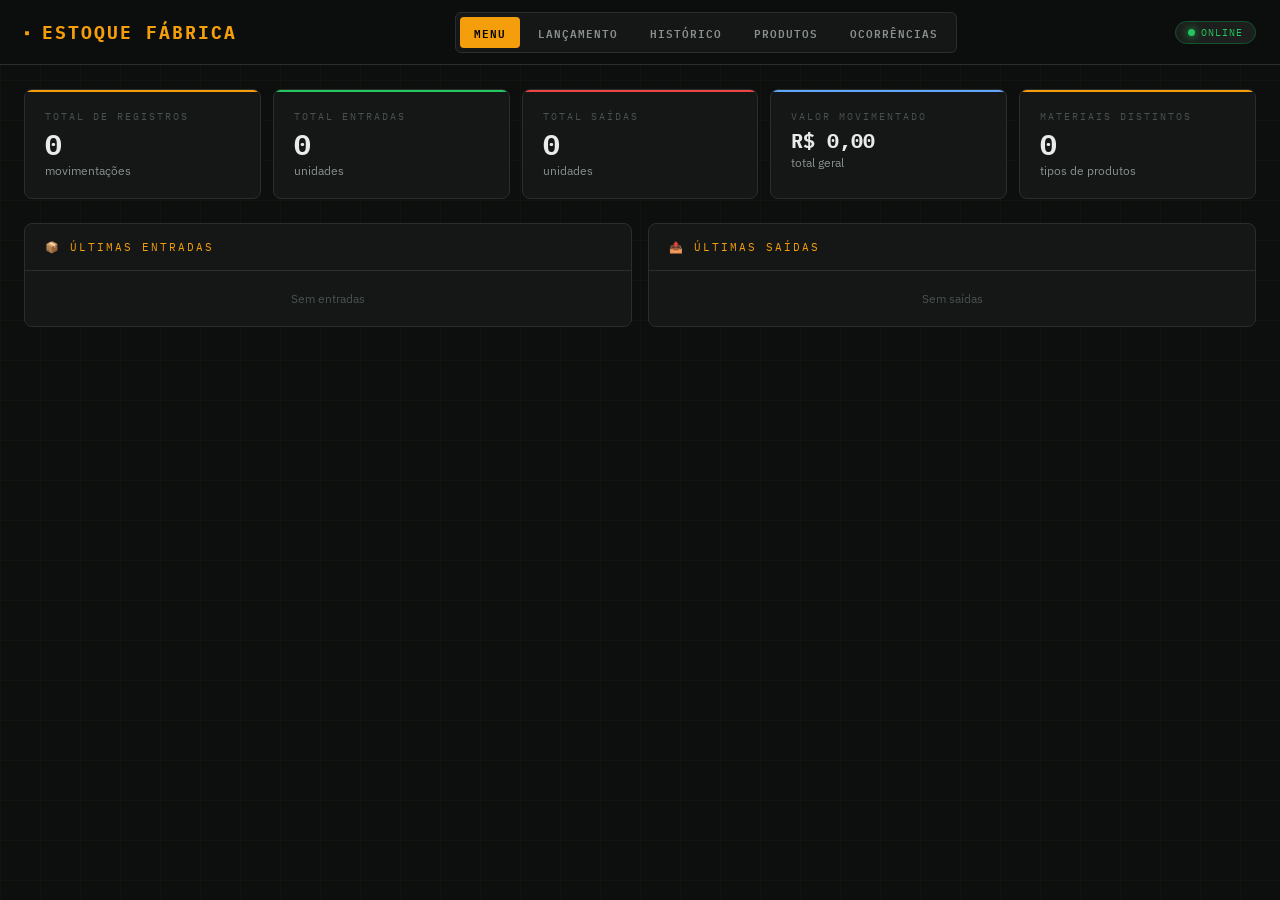
==== cse2/CEF.html @ adb7f8b7 "terceiro" ====
<!DOCTYPE html>
<html lang="pt-BR">

<head>
  <meta charset="UTF-8">
  <meta name="viewport" content="width=device-width, initial-scale=1.0">
  <title>CEF</title>
  <link
    href="https://fonts.googleapis.com/css2?family=IBM+Plex+Mono:wght@400;500;600;700&family=IBM+Plex+Sans:wght@300;400;500;600&display=swap"
    rel="stylesheet">
  <link rel="stylesheet" href="cse2style.css">
</head>

<body>
  <div class="app">

    <!-- HEADER -->
    <header>
      <div class="header-inner">
        <div class="logo">ESTOQUE FÁBRICA</div>
        <div class="tabs">
          <button class="tab active" onclick="switchTab('dashboard')">Menu</button>
          <button class="tab" onclick="switchTab('lancamento')">Lançamento</button>
          <button class="tab" onclick="switchTab('historico')">Histórico</button>
          <button class="tab" onclick="switchTab('produtos')">Produtos</button>
          <button class="tab" onclick="switchTab('ocorrencias')">Ocorrências<span class="tab-badge" id="badgeOcorrencias" style="display:none">0</span></button>
        </div>
        <div style="display:flex;align-items:center;gap:8px">
          <div class="pending-badge" id="pendingBadge">⏳ <span id="pendingCount">0</span> pendentes</div>
          <div class="status-badge" id="statusBadge">
            <div class="status-dot"></div>
            <span id="statusText">Verificando...</span>
          </div>
        </div>
      </div>
    </header>

    <!-- MAIN -->
    <div class="main">

      <!-- DASHBOARD -->
      <div id="panel-dashboard" class="panel active">
        <div class="stats-grid" id="statsGrid"></div>

        <div style="display:grid;grid-template-columns:1fr 1fr;gap:16px;margin-bottom:24px">
          <div class="table-wrapper">
            <div class="table-header">
              <span class="table-title">📦 Últimas Entradas</span>
            </div>
            <div class="overflow-x">
              <table id="tblEntradas">
                <tbody></tbody>
              </table>
            </div>
          </div>
          <div class="table-wrapper">
            <div class="table-header">
              <span class="table-title">📤 Últimas Saídas</span>
            </div>
            <div class="overflow-x">
              <table id="tblSaidas">
                <tbody></tbody>
              </table>
            </div>
          </div>
        </div>
      </div>

      <!-- LANCAMENTO -->
      <div id="panel-lancamento" class="panel">
        <div class="form-card">
          <div class="form-title">Entrada e Saída</div>
          <div class="form-grid">
            <div class="form-group">
              <label>Tipo <span class="required">*</span></label>
              <div class="radio-group">
                <label class="radio-btn entrada checked" id="rb-entrada">
                  <input type="radio" name="tipo" value="Entrada" checked onchange="updateRadio()">
                  ▲ Entrada
                </label>
                <label class="radio-btn saida" id="rb-saida">
                  <input type="radio" name="tipo" value="Saída" onchange="updateRadio()">
                  ▼ Saída
                </label>
              </div>
            </div>
            <div class="form-group">
              <label>Data <span class="required">*</span></label>
              <input type="datetime-local" id="f-data">
            </div>
            <div class="form-group"> <!--Quem cadastrou-->
              <label>Quem cadastrou <span class="required">*</span></label>
              <input type="text" id="f-quem" placeholder="Nome do responsável" list="listQuem">
              <datalist id="listQuem"></datalist>
            </div>
            <div class="form-group"> <!--Fornecedor-->
              <label>Fornecedor</label>
              <input type="text" id="f-fornecedor" placeholder="Nome do fornecedor" list="listFornecedor">
              <datalist id="listFornecedor"></datalist>
            </div>
            <div class="form-group"> <!--Quem Recebeu-->
              <label>Quem Recebeu</label>
              <input type="text" id="f-recebeu" placeholder="Nome de quem recebeu" list="listRecebeu">
              <datalist id="listRecebeu"></datalist>
            </div>
            <div class="form-group"> <!--Local do Estoque-->
              <label>Local do Estoque <span class="required">*</span></label>
              <input type="text" id="f-local" placeholder="Ex: Galpão A, Prateleira 3" list="listLocal">
              <datalist id="listLocal"></datalist>
            </div>
            <div class="form-group"> <!--Material-->
              <label>Material <span class="required">*</span></label>
              <input type="text" id="f-material" placeholder="Nome do material" list="listMaterial"
                oninput="autoFillType()">
              <datalist id="listMaterial"></datalist>
            </div>
            <div class="form-group"> <!--Tipo do Material-->
              <label>Tipo do Material <span class="required">*</span></label>
              <input type="text" id="f-tipo" placeholder="Ex: Peça, Ferramenta, EPI" list="listTipo">
              <datalist id="listTipo"></datalist>
            </div>
            <div class="form-group"> <!--Modo de Quantidade-->
              <label>Modo de Quantidade <span class="required">*</span></label>
              <select id="f-modo-qtd" onchange="toggleModoQtd()">
                <option value="unidade">Por Unidade Avulsa</option>
                <option value="pacote">Por Pacote Fechado</option>
              </select>
            </div>
            <div class="form-group" id="group-pacotes" style="display:none"> <!--Qtd. de Pacotes-->
              <label>Qtd. de Pacotes <span class="required">*</span></label>
              <input type="number" id="f-pacotes" placeholder="0" min="0" oninput="calcTotalQtd()">
            </div>
            <div class="form-group" id="group-unid-pacote" style="display:none"> <!--Unids. por Pacote-->
              <label>Unids. por Pacote <span class="required">*</span></label>
              <input type="number" id="f-unid-pacote" placeholder="0" min="0" oninput="calcTotalQtd()">
            </div>
            <div class="form-group"> <!--Unidades Totais-->
              <label>Unidades Totais <span class="required">*</span></label>
              <input type="number" id="f-qtd" placeholder="0" min="1" oninput="calcUnitario()">
            </div>
            <div class="form-group"> <!--Valor Total-->
              <label>Valor Total (R$)</label>
              <input type="number" id="f-vtotal" placeholder="0,00" step="0.01" min="0" oninput="calcUnitario()">
            </div>
            <div class="form-group"> <!--Valor Unitário-->
              <label>Valor Unitário (R$) <span
                  style="font-size:8px;letter-spacing:1px;color:var(--text-muted)">(auto)</span></label>
              <input type="number" id="f-vunit" placeholder="0,00" step="0.01" min="0" readonly style="opacity:0.7">
            </div>
            <div class="form-group"> <!--Observações-->
              <label>Observações / Quem retirou</label>
              <input type="text" id="f-obs" placeholder="Notas adicionais...">
            </div>
          </div>
          <div style="display:flex;gap:8px"> <!--Botões de Salvar e Limpar-->
            <button class="btn btn-primary" id="btnSalvar" onclick="salvarLancamento()"
              style="position:relative;overflow:hidden">
              <span class="btn-text">✓ Salvar Lançamento</span>
              <span class="btn-loader"><span class="spinner-sm"></span> Salvando...</span>
            </button>
            <button class="btn" onclick="limparForm()">↺ Limpar</button>
          </div>
        </div>
      </div>

      <!-- HISTORICO -->
      <div id="panel-historico" class="panel">
        <div class="table-wrapper">
          <div class="table-header">
            <div style="display:flex; align-items:center; gap: 15px;">
              <span class="table-title">Histórico de Movimentações</span>
              <button class="btn btn-clear-filters" onclick="triggerSincronizar()"
                style="padding: 5px 12px; font-size: 13px;">
                ⟳ Sincronizar Nuvem
              </button>
            </div>
            <span class="record-count" id="recordCount">0 registros</span>
          </div>
          <div class="filters-bar">
            <div class="filter-group">
              <span class="filter-label">Busca</span>
              <input class="filter-input" id="flt-search" placeholder="Material, responsável..."
                oninput="renderHistorico()">
            </div>
            <div class="filter-group">
              <span class="filter-label">Tipo</span>
              <select class="filter-input" id="flt-tipo" onchange="renderHistorico()">
                <option value="">Todos</option>
                <option>Entrada</option>
                <option>Saída</option>
              </select>
            </div>
            <div class="filter-group">
              <span class="filter-label">Local</span>
              <select class="filter-input" id="flt-local" onchange="renderHistorico()">
                <option value="">Todos</option>
              </select>
            </div>
            <div class="filter-group">
              <span class="filter-label">Responsável</span>
              <select class="filter-input" id="flt-quem" onchange="renderHistorico()">
                <option value="">Todos</option>
              </select>
            </div>
            <div class="filter-group">
              <span class="filter-label">Material</span>
              <select class="filter-input" id="flt-material" onchange="renderHistorico()">
                <option value="">Todos</option>
              </select>
            </div>
            <div class="filter-group">
              <span class="filter-label">Data início</span>
              <input class="filter-input" type="date" id="flt-dtinicio" oninput="renderHistorico()">
            </div>
            <div class="filter-group">
              <span class="filter-label">Data fim</span>
              <input class="filter-input" type="date" id="flt-dtfim" oninput="renderHistorico()">
            </div>
            <button class="btn btn-clear-filters btn" onclick="clearFilters()">✕ Limpar Filtros</button>
          </div>
          <div class="overflow-x">
            <table id="tblHistorico">
              <thead>
                <tr>
                  <th onclick="sortTable('data')">Data <span class="sort-arrow">↕</span></th>
                  <th onclick="sortTable('tipo')">Tipo <span class="sort-arrow">↕</span></th>
                  <th onclick="sortTable('quem')">Responsável <span class="sort-arrow">↕</span></th>
                  <th onclick="sortTable('fornecedor')">Fornecedor <span class="sort-arrow">↕</span></th>
                  <th onclick="sortTable('quemRecebeu')">Recebeu <span class="sort-arrow">↕</span></th>
                  <th onclick="sortTable('quemCadastrou')">Cadastrou <span class="sort-arrow">↕</span></th>
                  <th onclick="sortTable('local')">Local <span class="sort-arrow">↕</span></th>
                  <th onclick="sortTable('material')">Material <span class="sort-arrow">↕</span></th>
                  <th onclick="sortTable('tipoMaterial')">Tipo Mat. <span class="sort-arrow">↕</span></th>
                  <th onclick="sortTable('qtd_pacotes')">Pacotes <span class="sort-arrow">↕</span></th>
                  <th onclick="sortTable('qtd')">Qtd <span class="sort-arrow">↕</span></th>
                  <th onclick="sortTable('vunit')">V. Unit. <span class="sort-arrow">↕</span></th>
                  <th onclick="sortTable('vtotal')">V. Total <span class="sort-arrow">↕</span></th>
                  <th>Obs.</th>
                  <th></th>
                </tr>
              </thead>
              <tbody id="tblHistoricoBody"></tbody>
            </table>
          </div>
          <div id="emptyHistorico" class="empty-state" style="display:none">
            <div class="empty-icon">📋</div>
            <div class="empty-text">Nenhum registro encontrado</div>
          </div>
        </div>
      </div>

      <!-- PRODUTOS -->
      <div id="panel-produtos" class="panel">
        <div style="margin-bottom:16px;display:flex;gap:10px;align-items:center;flex-wrap:wrap">
          <div class="filter-group">
            <span class="filter-label">Filtrar produto</span>
            <input class="filter-input" id="flt-produto" placeholder="Buscar produto..." oninput="renderProdutos()"
              style="min-width:240px">
          </div>
          <div class="filter-group">
            <span class="filter-label">Tipo</span>
            <select class="filter-input" id="flt-tipo-prod" onchange="renderProdutos()">
              <option value="">Todos</option>
            </select>
          </div>
          <div class="filter-group">
            <span class="filter-label">Local</span>
            <select class="filter-input" id="flt-local-prod" onchange="renderProdutos()">
              <option value="">Todos</option>
            </select>
          </div>
        </div>
        <div id="productGrid" class="product-grid"></div>
        <div id="emptyProdutos" class="empty-state" style="display:none">
          <div class="empty-icon">📦</div>
          <div class="empty-text">Nenhum produto encontrado</div>
        </div>
      </div>

      <!-- OCORRÊNCIAS -->
      <div id="panel-ocorrencias" class="panel">
        <div style="margin-bottom:20px">
          <div style="font-family:var(--font-mono);font-size:11px;letter-spacing:3px;text-transform:uppercase;color:var(--amber);margin-bottom:6px">Ocorrências de Estoque</div>
          <div style="font-size:13px;color:var(--text-dim)">Produtos que atingiram o nível de alerta configurado. Configure os limites nos cards da aba Produtos ⚙</div>
        </div>
        <div id="ocorrenciasContainer"></div>
      </div>

    </div><!-- /main -->
  </div><!-- /app -->

  <!-- LOADING OVERLAY -->
  <div class="loading-overlay" id="loadingOverlay">
    <div class="spinner"></div>
    <div class="loading-text" id="loadingText">Sincronizando...</div>
  </div>

  <!-- TOAST CONTAINER -->
  <div class="toast-container" id="toastContainer"></div>

  <!-- MODAL CONFIRM -->
  <div class="modal-overlay" id="modalOverlay">
    <div class="modal">
      <div class="modal-title" id="modalTitle">Confirmar</div>
      <div class="modal-text" id="modalText"></div>
      <div id="deleteReasonGroup" style="display:none;margin-bottom:16px">
        <label
          style="font-family:var(--font-mono);font-size:10px;letter-spacing:2px;text-transform:uppercase;color:var(--text-dim);margin-bottom:6px;display:block">Motivo
          da Exclusão <span style="color:var(--amber)">*</span></label>
        <textarea id="deleteReason" rows="3" placeholder="Informe o motivo da exclusão..."
          style="width:100%;background:var(--surface2);border:1px solid var(--border2);border-radius:4px;color:var(--text);font-family:var(--font-sans);font-size:14px;padding:10px 12px;outline:none;resize:vertical"></textarea>
      </div>
      <div class="modal-actions">
        <button class="btn" onclick="closeModal()">Cancelar</button>
        <button class="btn btn-danger" id="modalConfirmBtn">Confirmar</button>
      </div>
    </div>
  </div>

  <!-- MODAL BAIXA RÁPIDA -->
  <div class="modal-overlay" id="modalBaixaRapida">
    <div class="modal">
      <div class="modal-title">▼ Baixa Rápida</div>
      <div class="modal-produto-info">
        <div id="lblBaixaProduto">—</div>
        <div class="modal-saldo-info" id="lblBaixaSaldo"></div>
      </div>
      <div class="modal-form-group">
        <label>Quantidade <span class="required">*</span></label>
        <input type="number" id="inpBaixaQtd" min="1" placeholder="0">
      </div>
      <div class="modal-form-group">
        <label>Motivo <span class="required">*</span></label>
        <select id="selBaixaMotivo" onchange="toggleMotivoPerdaDescarte()">
          <option value="Venda">Venda</option>
          <option value="Consumo interno">Consumo interno</option>
          <option value="Descarte">Descarte</option>
          <option value="Perda">Perda</option>
          <option value="Transferência">Transferência</option>
          <option value="Outro">Outro</option>
        </select>
      </div>
      <div class="modal-form-group" id="grupoPerdaMotivo" style="display:none">
        <label>Descreva o motivo <span class="required">*</span></label>
        <textarea id="inpMotivoPerda" rows="3" placeholder="Descreva o motivo da perda ou descarte..."
          style="width:100%;background:var(--surface2);border:1px solid var(--border2);border-radius:4px;color:var(--text);font-family:var(--font-sans);font-size:14px;padding:10px 12px;outline:none;resize:vertical"></textarea>
      </div>
      <div class="modal-form-group">
        <label>Quem realizou <span class="required">*</span></label>
        <input type="text" id="inpBaixaQuem" placeholder="Nome do responsável">
        <div class="modal-operador-hint">Será lembrado automaticamente nas próximas baixas</div>
      </div>
      <div class="modal-actions">
        <button class="btn" onclick="fecharModalBaixa()">Cancelar</button>
        <button class="btn btn-danger" onclick="confirmarBaixaRapida()">▼ Confirmar Baixa</button>
      </div>
    </div>
  </div>

  <!-- MODAL MOVER PRODUTO -->
  <div class="modal-overlay" id="modalMoverProduto">
    <div class="modal">
      <div class="modal-title">↔ Mover para outro Local</div>
      <div class="modal-produto-info">
        <div id="lblMoverProduto">—</div>
        <div class="modal-saldo-info" id="lblMoverSaldo"></div>
      </div>
      <div class="modal-form-group">
        <label>Local de destino <span class="required">*</span></label>
        <input type="text" id="inpMoverDestino" placeholder="Ex: Galpão B, Prateleira 2" list="listMoverDestino">
        <datalist id="listMoverDestino"></datalist>
      </div>
      <div class="modal-form-group">
        <label>Quantidade <span class="required">*</span></label>
        <input type="number" id="inpMoverQtd" min="1" placeholder="0">
      </div>
      <div class="modal-form-group">
        <label>Quem realizou <span class="required">*</span></label>
        <input type="text" id="inpMoverQuem" placeholder="Nome do responsável">
      </div>
      <div class="modal-actions">
        <button class="btn" onclick="fecharModalMover()">Cancelar</button>
        <button class="btn btn-primary" onclick="confirmarMoverProduto()">↔ Confirmar Movimentação</button>
      </div>
    </div>
  </div>

  <!-- MODAL CONFIG ALERTA -->
  <div class="modal-overlay" id="modalConfigAlerta">
    <div class="modal">
      <div class="modal-title">⚙ Configurar Alerta de Estoque</div>
      <div class="modal-produto-info">
        <div id="lblConfigProduto">—</div>
      </div>
      <div class="modal-form-group">
        <label>🟡 Estoque Médio (aviso amarelo)</label>
        <input type="number" id="inpEstoqueMedio" min="0" placeholder="Ex: 50 unidades">
      </div>
      <div class="modal-form-group">
        <label>🔴 Estoque Mínimo (aviso vermelho)</label>
        <input type="number" id="inpEstoqueMinimo" min="0" placeholder="Ex: 10 unidades">
        <div class="modal-operador-hint">O mínimo deve ser menor que o médio. Deixe 0 para desativar.</div>
      </div>
      <div class="modal-actions">
        <button class="btn" onclick="fecharModalConfigAlerta()">Cancelar</button>
        <button class="btn btn-primary" onclick="salvarConfigAlerta()">✓ Salvar Configuração</button>
      </div>
    </div>
  </div>

  <script>
    window.APP_CONFIG = {
      SCRIPT_URL: 'https://script.google.com/macros/s/AKfycbzh4ucs8VTvk749bTswvAqZ4L0ATHE8vzI-4CBmmn8ItJ1oKh1hGVWskg0-gj6vvaP3/exec',
      CACHE_KEY: 'estoque_cef_v1',
      PENDING_KEY: 'estoque_cef_pending',
      ORIGEM: 'CEF'
    };
  </script>
  <script src="js/ui.js"></script>
  <script src="js/storage.js"></script>
  <script src="js/api.js"></script>
  <script src="js/app.js"></script>
  <script src="js/ocorrencias_estoque.js"></script>
</body>

</html>
---- cse2/cse2style.css ----
:root {
    --bg: #0d0f0e;
    --surface: #141716;
    --surface2: #1c1f1d;
    --surface3: #232725;
    --border: #2a2e2c;
    --border2: #353a38;
    --amber: #f59e0b;
    --amber-dim: #92600a;
    --amber-glow: rgba(245, 158, 11, 0.12);
    --green: #22c55e;
    --green-dim: #14532d;
    --green-glow: rgba(34, 197, 94, 0.1);
    --red: #ef4444;
    --red-dim: #7f1d1d;
    --red-glow: rgba(239, 68, 68, 0.1);
    --text: #e8ebe9;
    --text-dim: #8a918d;
    --text-muted: #4a524e;
    --font-mono: 'IBM Plex Mono', monospace;
    --font-sans: 'IBM Plex Sans', sans-serif;
}

* {
    box-sizing: border-box;
    margin: 0;
    padding: 0;
}

body {
    background: var(--bg);
    color: var(--text);
    font-family: var(--font-sans);
    min-height: 100vh;
    overflow-x: hidden;
}

/* GRID BACKGROUND */
body::before {
    content: '';
    position: fixed;
    inset: 0;
    background-image:
        linear-gradient(rgba(245, 158, 11, 0.03) 1px, transparent 1px),
        linear-gradient(90deg, rgba(245, 158, 11, 0.03) 1px, transparent 1px);
    background-size: 40px 40px;
    pointer-events: none;
    z-index: 0;
    animation: pulse-rotate 100s linear infinite;
}

.app {
    position: relative;
    z-index: 1;
}

/* HEADER */
header {
    border-bottom: 1px solid var(--border);
    background: rgba(13, 15, 14, 0.95);
    backdrop-filter: blur(12px);
    position: sticky;
    top: 0;
    z-index: 100;
    padding: 0 24px;
}

.header-inner {
    max-width: 1400px;
    margin: 0 auto;
    display: flex;
    align-items: center;
    justify-content: space-between;
    height: 64px;
    gap: 16px;
}

.logo {
    font-family: var(--font-mono);
    font-size: 18px;
    font-weight: 700;
    color: var(--amber);
    letter-spacing: 2px;
    display: flex;
    align-items: center;
    gap: 10px;
}

.logo::before {
    content: '▪';
    font-size: 10px;
    color: var(--amber);
    animation: pulse 2s infinite;
}

@keyframes pulse {

    0%,
    100% {
        opacity: 1
    }

    50% {
        opacity: 0.3
    }
}

.header-actions {
    display: flex;
    gap: 8px;
    align-items: center;
}

/* TABS */
.tabs {
    display: flex;
    gap: 4px;
    background: var(--surface);
    border: 1px solid var(--border);
    border-radius: 6px;
    padding: 4px;
}

.tab {
    font-family: var(--font-mono);
    font-size: 11px;
    font-weight: 600;
    letter-spacing: 1px;
    text-transform: uppercase;
    padding: 6px 14px;
    border-radius: 4px;
    border: none;
    background: transparent;
    color: var(--text-dim);
    cursor: pointer;
    transition: all 0.15s;
}

.tab.active {
    background: var(--amber);
    color: #000;
}

.tab:hover:not(.active) {
    color: var(--text);
    background: var(--surface3);
}

/* BUTTONS */
.btn {
    font-family: var(--font-mono);
    font-size: 11px;
    font-weight: 600;
    letter-spacing: 1px;
    text-transform: uppercase;
    padding: 8px 16px;
    border-radius: 4px;
    border: 1px solid var(--border2);
    background: var(--surface2);
    color: var(--text-dim);
    cursor: pointer;
    transition: all 0.15s;
    display: flex;
    align-items: center;
    gap: 6px;
    white-space: nowrap;
}

.btn:hover {
    border-color: var(--amber);
    color: var(--amber);
    background: var(--amber-glow);
}

.btn-primary {
    background: var(--amber);
    color: #000;
    border-color: var(--amber);
    font-weight: 700;
}

.btn-primary:hover {
    background: #fbbf24;
    border-color: #fbbf24;
    color: #000;
}

.btn-danger {
    border-color: var(--red-dim);
}

.btn-danger:hover {
    border-color: var(--red);
    color: var(--red);
    background: var(--red-glow);
}

.btn-import {
    border-color: var(--green-dim);
}

.btn-import:hover {
    border-color: var(--green);
    color: var(--green);
    background: var(--green-glow);
}

/* MAIN */
.main {
    max-width: 1400px;
    margin: 0 auto;
    padding: 24px;
}

/* PANELS */
.panel {
    display: none;
    animation: fadeIn 0.2s ease;
}

.panel.active {
    display: block;
}

@keyframes fadeIn {
    from {
        opacity: 0;
        transform: translateY(4px)
    }

    to {
        opacity: 1;
        transform: translateY(0)
    }
}

/* DASHBOARD CARDS */
.stats-grid {
    display: grid;
    grid-template-columns: repeat(auto-fit, minmax(200px, 1fr));
    gap: 12px;
    margin-bottom: 24px;
}

.stat-card {
    background: var(--surface);
    border: 1px solid var(--border);
    border-radius: 8px;
    padding: 20px;
    position: relative;
    overflow: hidden;
}

.stat-card::before {
    content: '';
    position: absolute;
    top: 0;
    left: 0;
    right: 0;
    height: 2px;
}

.stat-card.amber::before {
    background: var(--amber);
}

.stat-card.green::before {
    background: var(--green);
}

.stat-card.red::before {
    background: var(--red);
}

.stat-card.blue::before {
    background: #60a5fa;
}

.stat-label {
    font-family: var(--font-mono);
    font-size: 10px;
    letter-spacing: 2px;
    text-transform: uppercase;
    color: var(--text-muted);
    margin-bottom: 8px;
}

.stat-value {
    font-family: var(--font-mono);
    font-size: 28px;
    font-weight: 700;
    color: var(--text);
    line-height: 1;
}

.stat-sub {
    font-size: 12px;
    color: var(--text-dim);
    margin-top: 4px;
}

/* FORM */
.form-card {
    background: var(--surface);
    border: 1px solid var(--border);
    border-radius: 8px;
    padding: 28px;
    margin-bottom: 24px;
}

.form-title {
    font-family: var(--font-mono);
    font-size: 12px;
    letter-spacing: 3px;
    text-transform: uppercase;
    color: var(--amber);
    margin-bottom: 24px;
    display: flex;
    align-items: center;
    gap: 8px;
}

.form-title::after {
    content: '';
    flex: 1;
    height: 1px;
    background: var(--border);
}

.form-grid {
    display: grid;
    grid-template-columns: repeat(auto-fit, minmax(200px, 1fr));
    gap: 16px;
    margin-bottom: 20px;
}

.form-group {
    display: flex;
    flex-direction: column;
    gap: 6px;
}

.form-group.span2 {
    grid-column: span 2;
}

label {
    font-family: var(--font-mono);
    font-size: 10px;
    letter-spacing: 2px;
    text-transform: uppercase;
    color: var(--text-dim);
}

label span.required {
    color: var(--amber);
}

input,
select,
textarea {
    background: var(--surface2);
    border: 1px solid var(--border2);
    border-radius: 4px;
    color: var(--text);
    font-family: var(--font-sans);
    font-size: 14px;
    padding: 10px 12px;
    outline: none;
    transition: border-color 0.15s, box-shadow 0.15s;
    width: 100%;
}

input:focus,
select:focus,
textarea:focus {
    border-color: var(--amber);
    box-shadow: 0 0 0 2px var(--amber-glow);
}

select option {
    background: var(--surface2);
}

.radio-group {
    display: flex;
    gap: 8px;
}

.radio-btn {
    flex: 1;
    display: flex;
    align-items: center;
    justify-content: center;
    gap: 8px;
    padding: 10px;
    border: 1px solid var(--border2);
    border-radius: 4px;
    cursor: pointer;
    font-size: 13px;
    font-weight: 500;
    transition: all 0.15s;
    background: var(--surface2);
}

.radio-btn input[type=radio] {
    display: none;
}

.radio-btn.entrada {
    color: var(--green);
}

.radio-btn.saida {
    color: var(--red);
}

.radio-btn.entrada.checked {
    background: var(--green-glow);
    border-color: var(--green);
}

.radio-btn.saida.checked {
    background: var(--red-glow);
    border-color: var(--red);
}

/* TABLE */
.table-wrapper {
    background: var(--surface);
    border: 1px solid var(--border);
    border-radius: 8px;
    overflow: hidden;
}

.table-header {
    padding: 16px 20px;
    border-bottom: 1px solid var(--border);
    display: flex;
    align-items: center;
    justify-content: space-between;
    gap: 12px;
    flex-wrap: wrap;
}

.table-title {
    font-family: var(--font-mono);
    font-size: 11px;
    letter-spacing: 2px;
    text-transform: uppercase;
    color: var(--amber);
}

.record-count {
    font-family: var(--font-mono);
    font-size: 11px;
    color: var(--text-muted);
}

/* FILTERS */
.filters-bar {
    padding: 12px 20px;
    border-bottom: 1px solid var(--border);
    display: flex;
    gap: 10px;
    flex-wrap: wrap;
    align-items: center;
    background: var(--surface2);
}

.filter-group {
    display: flex;
    flex-direction: column;
    gap: 4px;
    min-width: 140px;
}

.filter-label {
    font-family: var(--font-mono);
    font-size: 9px;
    letter-spacing: 2px;
    text-transform: uppercase;
    color: var(--text-muted);
}

.filter-input {
    font-size: 12px;
    padding: 6px 10px;
    background: var(--surface3);
    border: 1px solid var(--border);
    color: var(--text);
    border-radius: 4px;
    outline: none;
    transition: border-color 0.15s;
}

.filter-input:focus {
    border-color: var(--amber);
}

.btn-clear-filters {
    align-self: flex-end;
    padding: 6px 12px;
    font-size: 10px;
}

table {
    width: 100%;
    border-collapse: collapse;
    font-size: 13px;
}

thead th {
    font-family: var(--font-mono);
    font-size: 9px;
    letter-spacing: 2px;
    text-transform: uppercase;
    color: var(--text-muted);
    padding: 12px 16px;
    text-align: left;
    border-bottom: 1px solid var(--border);
    white-space: nowrap;
    cursor: pointer;
    user-select: none;
    background: var(--surface);
}

thead th:hover {
    color: var(--amber);
}

thead th .sort-arrow {
    margin-left: 4px;
    opacity: 0.4;
}

thead th.sorted .sort-arrow {
    opacity: 1;
    color: var(--amber);
}

tbody tr {
    border-bottom: 1px solid var(--border);
    transition: background 0.1s;
}

tbody tr:last-child {
    border-bottom: none;
}

tbody tr:hover {
    background: var(--surface2);
}

td {
    padding: 11px 16px;
    vertical-align: middle;
    white-space: nowrap;
}

.badge {
    display: inline-flex;
    align-items: center;
    gap: 4px;
    padding: 3px 10px;
    border-radius: 3px;
    font-family: var(--font-mono);
    font-size: 10px;
    font-weight: 600;
    letter-spacing: 1px;
    text-transform: uppercase;
}

.badge-entrada {
    background: var(--green-glow);
    color: var(--green);
    border: 1px solid var(--green-dim);
}

.badge-saida {
    background: var(--red-glow);
    color: var(--red);
    border: 1px solid var(--red-dim);
}

.delete-btn {
    background: none;
    border: 1px solid transparent;
    color: var(--text-muted);
    cursor: pointer;
    padding: 4px 8px;
    border-radius: 3px;
    font-size: 14px;
    transition: all 0.15s;
}

.delete-btn:hover {
    border-color: var(--red-dim);
    color: var(--red);
    background: var(--red-glow);
}

/* RESUMO POR PRODUTO */
.product-grid {
    display: grid;
    grid-template-columns: repeat(auto-fill, minmax(280px, 1fr));
    gap: 12px;
}

.product-card {
    background: var(--surface);
    border: 1px solid var(--border);
    border-radius: 8px;
    padding: 20px;
    transition: border-color 0.15s;
}

.product-card:hover {
    border-color: var(--border2);
}

.product-name {
    font-family: var(--font-mono);
    font-size: 13px;
    font-weight: 600;
    color: var(--amber);
    margin-bottom: 4px;
}

.product-type {
    font-size: 11px;
    color: var(--text-muted);
    margin-bottom: 12px;
    font-family: var(--font-mono);
    letter-spacing: 1px;
}

.product-stats {
    display: grid;
    grid-template-columns: 1fr 1fr 1fr;
    gap: 8px;
}

.product-stat {
    text-align: center;
}

.product-stat-val {
    font-family: var(--font-mono);
    font-size: 18px;
    font-weight: 700;
}

.product-stat-val.green {
    color: var(--green);
}

.product-stat-val.red {
    color: var(--red);
}

.product-stat-val.amber {
    color: var(--amber);
}

.product-stat-lbl {
    font-size: 9px;
    letter-spacing: 1px;
    text-transform: uppercase;
    color: var(--text-muted);
    font-family: var(--font-mono);
    margin-top: 2px;
}

.progress-bar {
    height: 3px;
    background: var(--border);
    border-radius: 2px;
    margin-top: 12px;
    overflow: hidden;
}

.progress-fill {
    height: 100%;
    border-radius: 2px;
    background: var(--amber);
    transition: width 0.3s ease;
}

.progress-fill.negative {
    background: var(--red);
}

/* EMPTY STATE */
.empty-state {
    text-align: center;
    padding: 60px 24px;
    color: var(--text-muted);
}

.empty-icon {
    font-size: 40px;
    margin-bottom: 12px;
    opacity: 0.4;
}

.empty-text {
    font-family: var(--font-mono);
    font-size: 12px;
    letter-spacing: 2px;
    text-transform: uppercase;
}

/* TOAST */
.toast-container {
    position: fixed;
    bottom: 24px;
    right: 24px;
    z-index: 999;
    display: flex;
    flex-direction: column;
    gap: 8px;
}

.toast {
    background: var(--surface);
    border: 1px solid var(--border2);
    border-radius: 6px;
    padding: 12px 16px;
    font-family: var(--font-mono);
    font-size: 12px;
    min-width: 260px;
    display: flex;
    align-items: center;
    gap: 10px;
    animation: slideIn 0.2s ease;
    box-shadow: 0 8px 24px rgba(0, 0, 0, 0.4);
}

.toast.success {
    border-left: 3px solid var(--green);
}

.toast.error {
    border-left: 3px solid var(--red);
}

.toast.info {
    border-left: 3px solid var(--amber);
}

@keyframes slideIn {
    from {
        transform: translateX(20px);
        opacity: 0
    }

    to {
        transform: translateX(0);
        opacity: 1
    }
}

/* MODAL */
.modal-overlay {
    display: none;
    position: fixed;
    inset: 0;
    background: rgba(0, 0, 0, 0.7);
    z-index: 200;
    align-items: center;
    justify-content: center;
    backdrop-filter: blur(4px);
}

.modal-overlay.open {
    display: flex;
}

.modal {
    background: var(--surface);
    border: 1px solid var(--border2);
    border-radius: 10px;
    padding: 32px;
    max-width: 500px;
    width: 90%;
    animation: fadeIn 0.2s ease;
}

.modal-title {
    font-family: var(--font-mono);
    font-size: 13px;
    letter-spacing: 2px;
    text-transform: uppercase;
    color: var(--amber);
    margin-bottom: 12px;
}

.modal-text {
    font-size: 14px;
    color: var(--text-dim);
    margin-bottom: 24px;
    line-height: 1.6;
}

.modal-actions {
    display: flex;
    gap: 8px;
    justify-content: flex-end;
}

/* IMPORT AREA */
.import-area {
    border: 2px dashed var(--border2);
    border-radius: 8px;
    padding: 40px;
    text-align: center;
    cursor: pointer;
    transition: all 0.15s;
    background: var(--surface2);
}

.import-area:hover,
.import-area.dragover {
    border-color: var(--amber);
    background: var(--amber-glow);
}

.import-icon {
    font-size: 32px;
    margin-bottom: 12px;
}

.import-text {
    font-family: var(--font-mono);
    font-size: 12px;
    letter-spacing: 1px;
    color: var(--text-dim);
}

.import-sub {
    font-size: 11px;
    color: var(--text-muted);
    margin-top: 4px;
}

/* SCROLLBAR */
::-webkit-scrollbar {
    width: 6px;
    height: 6px;
}

::-webkit-scrollbar-track {
    background: var(--bg);
}

::-webkit-scrollbar-thumb {
    background: var(--border2);
    border-radius: 3px;
}

::-webkit-scrollbar-thumb:hover {
    background: var(--amber-dim);
}

.overflow-x {
    overflow-x: auto;
}

/* LOADING OVERLAY */
.loading-overlay {
    display: none;
    position: fixed;
    inset: 0;
    background: rgba(0, 0, 0, 0.65);
    z-index: 9999;
    align-items: center;
    justify-content: center;
    flex-direction: column;
    gap: 20px;
    backdrop-filter: blur(6px);
}

.loading-overlay.active {
    display: flex;
}

.spinner {
    width: 48px;
    height: 48px;
    border: 3px solid var(--border2);
    border-top: 3px solid var(--amber);
    border-radius: 50%;
    animation: spin 0.8s linear infinite;
}

.spinner-sm {
    width: 16px;
    height: 16px;
    border: 2px solid rgba(0, 0, 0, 0.2);
    border-top: 2px solid #000;
    border-radius: 50%;
    animation: spin 0.6s linear infinite;
    display: inline-block;
}

@keyframes spin {
    to {
        transform: rotate(360deg);
    }
}

.loading-text {
    font-family: var(--font-mono);
    font-size: 12px;
    letter-spacing: 2px;
    text-transform: uppercase;
    color: var(--amber);
    animation: loadPulse 1.5s ease infinite;
}

@keyframes loadPulse {

    0%,
    100% {
        opacity: 1;
    }

    50% {
        opacity: 0.4;
    }
}

/* STATUS BADGE */
.status-badge {
    display: flex;
    align-items: center;
    gap: 6px;
    font-family: var(--font-mono);
    font-size: 10px;
    letter-spacing: 1px;
    text-transform: uppercase;
    padding: 4px 12px;
    border-radius: 20px;
    border: 1px solid var(--border2);
    background: var(--surface2);
    color: var(--text-dim);
    transition: all 0.3s ease;
}

.status-dot {
    width: 7px;
    height: 7px;
    border-radius: 50%;
    background: var(--text-muted);
    transition: all 0.3s ease;
}

.status-badge.online .status-dot {
    background: var(--green);
    box-shadow: 0 0 8px var(--green);
    animation: statusPulse 2s ease infinite;
}

.status-badge.online {
    border-color: var(--green-dim);
    color: var(--green);
}

.status-badge.offline .status-dot {
    background: var(--red);
    box-shadow: 0 0 8px var(--red);
}

.status-badge.offline {
    border-color: var(--red-dim);
    color: var(--red);
}

@keyframes statusPulse {

    0%,
    100% {
        box-shadow: 0 0 4px var(--green);
    }

    50% {
        box-shadow: 0 0 12px var(--green), 0 0 20px rgba(34, 197, 94, 0.3);
    }
}

@keyframes pulse-rotate {
    0% {
        transform: scale(1) rotate(0deg);
        color: var(--amber);
    }

    50% {
        transform: scale(2) rotate(10deg);
        /* Pulsa e gira meia volta */
        color: #fff;
        /* Troca de cor no meio */
    }

    100% {
        transform: scale(1) rotate(0deg);
        /* Volta ao tamanho e completa o giro */
        color: var(--amber);
    }
}

/* SAVE BUTTON STATES */
.btn-primary.saving {
    pointer-events: none;
    opacity: 0.85;
    position: relative;
}

.btn-primary.saving .btn-text {
    opacity: 0;
}

.btn-primary.saving .btn-loader {
    display: flex;
}

.btn-primary.btn-success {
    background: var(--green) !important;
    border-color: var(--green) !important;
    pointer-events: none;
    animation: successPop 0.4s ease;
}

.btn-primary.btn-error {
    background: var(--red) !important;
    border-color: var(--red) !important;
    color: #fff !important;
    pointer-events: none;
    animation: errorShake 0.4s ease;
}

.btn-loader {
    display: none;
    position: absolute;
    inset: 0;
    align-items: center;
    justify-content: center;
    gap: 8px;
    font-size: 11px;
    font-weight: 600;
}

@keyframes successPop {
    0% {
        transform: scale(1);
    }

    50% {
        transform: scale(1.06);
    }

    100% {
        transform: scale(1);
    }
}

@keyframes errorShake {

    0%,
    100% {
        transform: translateX(0);
    }

    20% {
        transform: translateX(-6px);
    }

    40% {
        transform: translateX(6px);
    }

    60% {
        transform: translateX(-4px);
    }

    80% {
        transform: translateX(4px);
    }
}

/* PENDING QUEUE INDICATOR */
.pending-badge {
    font-family: var(--font-mono);
    font-size: 10px;
    letter-spacing: 1px;
    text-transform: uppercase;
    padding: 4px 10px;
    border-radius: 20px;
    border: 1px solid var(--amber-dim);
    background: var(--amber-glow);
    color: var(--amber);
    display: none;
    align-items: center;
    gap: 5px;
    animation: pendingPulse 2s ease infinite;
}

.pending-badge.visible {
    display: flex;
}

@keyframes pendingPulse {

    0%,
    100% {
        opacity: 1;
    }

    50% {
        opacity: 0.6;
    }
}

/* RESPONSIVE */
@media(max-width: 768px) {
    .header-inner {
        flex-wrap: wrap;
        height: auto;
        padding: 12px 0;
    }

    .header-actions {
        flex-wrap: wrap;
    }

    .form-grid {
        grid-template-columns: 1fr;
    }

    .form-group.span2 {
        grid-column: span 1;
    }

    .stats-grid {
        grid-template-columns: repeat(2, 1fr);
    }
}

/* ── ALERTAS DE ESTOQUE ──────────────────────────────── */
.product-card.alerta-amarelo {
    border-color: var(--amber-dim);
    box-shadow: 0 0 0 1px var(--amber-dim), inset 0 0 40px rgba(245,158,11,0.04);
}

.product-card.alerta-vermelho {
    border-color: var(--red-dim);
    box-shadow: 0 0 0 1px var(--red-dim), inset 0 0 40px rgba(239,68,68,0.06);
    animation: alertCardPulse 3s ease infinite;
}

@keyframes alertCardPulse {
    0%, 100% { box-shadow: 0 0 0 1px var(--red-dim), inset 0 0 40px rgba(239,68,68,0.06); }
    50% { box-shadow: 0 0 0 2px var(--red), 0 0 16px rgba(239,68,68,0.2); }
}

.alerta-badge {
    display: inline-flex;
    align-items: center;
    gap: 6px;
    padding: 4px 10px;
    border-radius: 4px;
    font-family: var(--font-mono);
    font-size: 10px;
    font-weight: 700;
    letter-spacing: 1px;
    margin-bottom: 10px;
}

.alerta-badge.amarelo {
    background: rgba(245,158,11,0.12);
    color: var(--amber);
    border: 1px solid var(--amber-dim);
}

.alerta-badge.vermelho {
    background: rgba(239,68,68,0.12);
    color: var(--red);
    border: 1px solid var(--red-dim);
}

.alerta-conf-info {
    font-size: 10px;
    color: var(--text-muted);
    font-family: var(--font-mono);
    margin-top: 6px;
    letter-spacing: 0.5px;
}

/* ── PRODUCT ACTIONS ────────────────────────────────── */
.product-actions {
    display: flex;
    gap: 6px;
    margin-top: 14px;
    flex-wrap: wrap;
}

.btn-baixa-rapida {
    flex: 1;
    background: rgba(239,68,68,0.08);
    border-color: var(--red-dim);
    color: var(--red);
    font-size: 10px;
    padding: 6px 10px;
    justify-content: center;
}

.btn-baixa-rapida:hover:not(:disabled) {
    background: var(--red-glow);
    border-color: var(--red);
    color: var(--red);
}

.btn-mover-produto {
    flex: 1;
    background: rgba(96,165,250,0.08);
    border-color: #1e40af;
    color: #60a5fa;
    font-size: 10px;
    padding: 6px 10px;
    justify-content: center;
}

.btn-mover-produto:hover:not(:disabled) {
    background: rgba(96,165,250,0.15);
    border-color: #60a5fa;
    color: #60a5fa;
}

.btn-config-alerta {
    background: var(--surface2);
    border-color: var(--border2);
    color: var(--text-dim);
    padding: 6px 10px;
    font-size: 13px;
}

.btn-config-alerta:hover {
    border-color: var(--amber);
    color: var(--amber);
    background: var(--amber-glow);
}

.btn-baixa-rapida:disabled,
.btn-mover-produto:disabled {
    opacity: 0.3;
    cursor: not-allowed;
    pointer-events: none;
}

/* ── TAB BADGE (Ocorrências) ────────────────────────── */
.tab-badge {
    display: inline-flex;
    align-items: center;
    justify-content: center;
    background: var(--red);
    color: #fff;
    font-family: var(--font-mono);
    font-size: 9px;
    font-weight: 700;
    border-radius: 10px;
    min-width: 16px;
    height: 16px;
    padding: 0 4px;
    margin-left: 4px;
    line-height: 1;
    vertical-align: middle;
}

/* ── MODAIS DE AÇÃO PRODUTO ─────────────────────────── */
.modal-produto-info {
    background: var(--surface2);
    border: 1px solid var(--border2);
    border-radius: 6px;
    padding: 10px 14px;
    margin-bottom: 18px;
    font-family: var(--font-mono);
    font-size: 13px;
    color: var(--amber);
    font-weight: 600;
}

.modal-saldo-info {
    font-size: 11px;
    color: var(--text-dim);
    font-weight: 400;
    margin-top: 2px;
    font-family: var(--font-sans);
}

.modal-form-group {
    display: flex;
    flex-direction: column;
    gap: 6px;
    margin-bottom: 14px;
}

.modal-form-group:last-of-type {
    margin-bottom: 22px;
}

.modal-operador-hint {
    font-size: 10px;
    color: var(--text-muted);
    margin-top: 3px;
    font-family: var(--font-mono);
}

/* ── PAINEL OCORRÊNCIAS ─────────────────────────────── */
#ocorrenciasContainer {
    max-width: 860px;
}

@keyframes alertPulse {
    0%, 100% { opacity: 1; }
    50% { opacity: 0.85; }
}
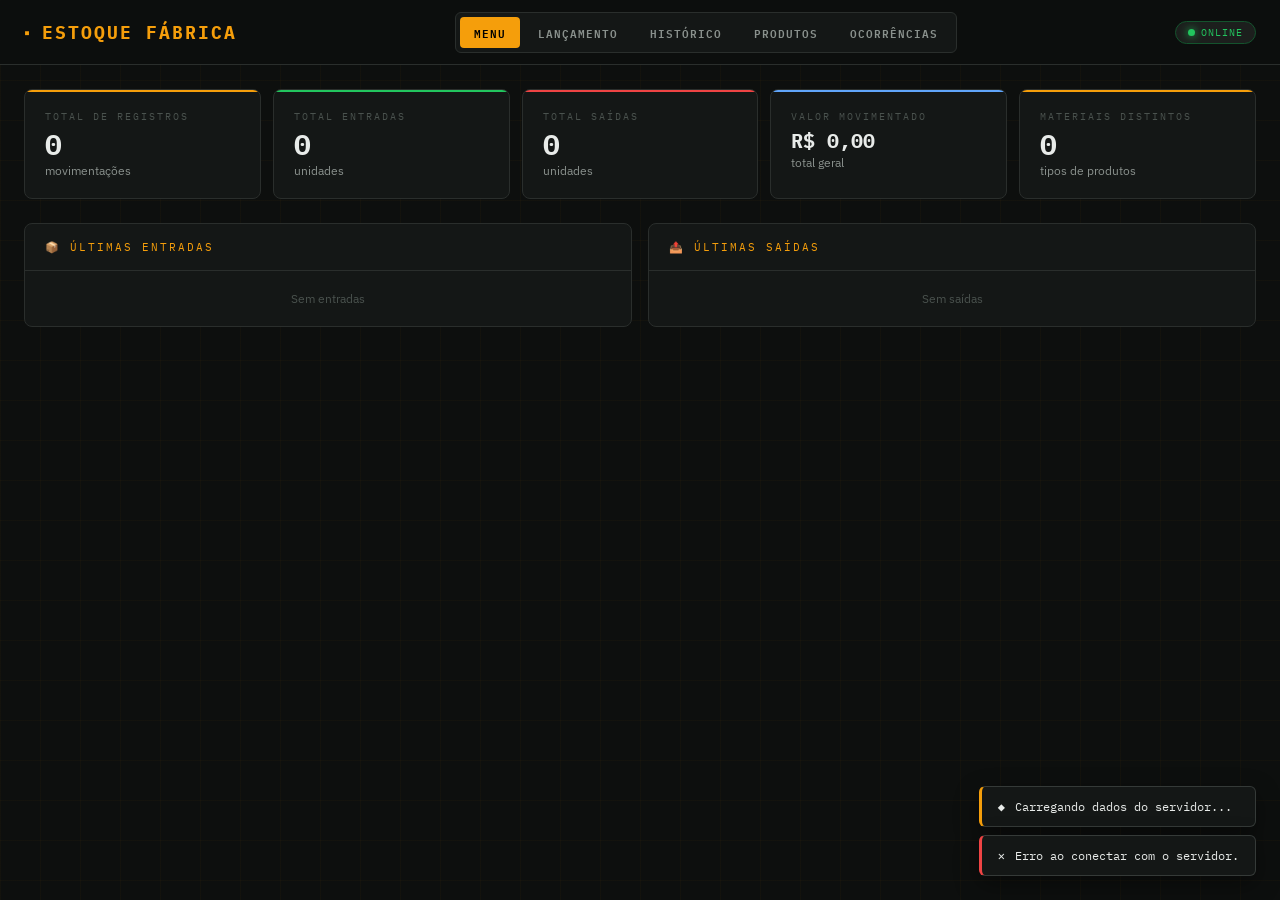
==== commit 1ae8c71c: "banco de dados COntrole de estoque funcional" ====
--- a/cse2/CEF.html
+++ b/cse2/CEF.html
@@ -171,7 +171,7 @@
               <span class="table-title">Histórico de Movimentações</span>
               <button class="btn btn-clear-filters" onclick="triggerSincronizar()"
                 style="padding: 5px 12px; font-size: 13px;">
-                ⟳ Sincronizar Nuvem
+                ⟳ Sincronizar
               </button>
             </div>
             <span class="record-count" id="recordCount">0 registros</span>
@@ -410,7 +410,6 @@
 
   <script>
     window.APP_CONFIG = {
-      SCRIPT_URL: 'https://script.google.com/macros/s/AKfycbzh4ucs8VTvk749bTswvAqZ4L0ATHE8vzI-4CBmmn8ItJ1oKh1hGVWskg0-gj6vvaP3/exec',
       CACHE_KEY: 'estoque_cef_v1',
       PENDING_KEY: 'estoque_cef_pending',
       ORIGEM: 'CEF'
